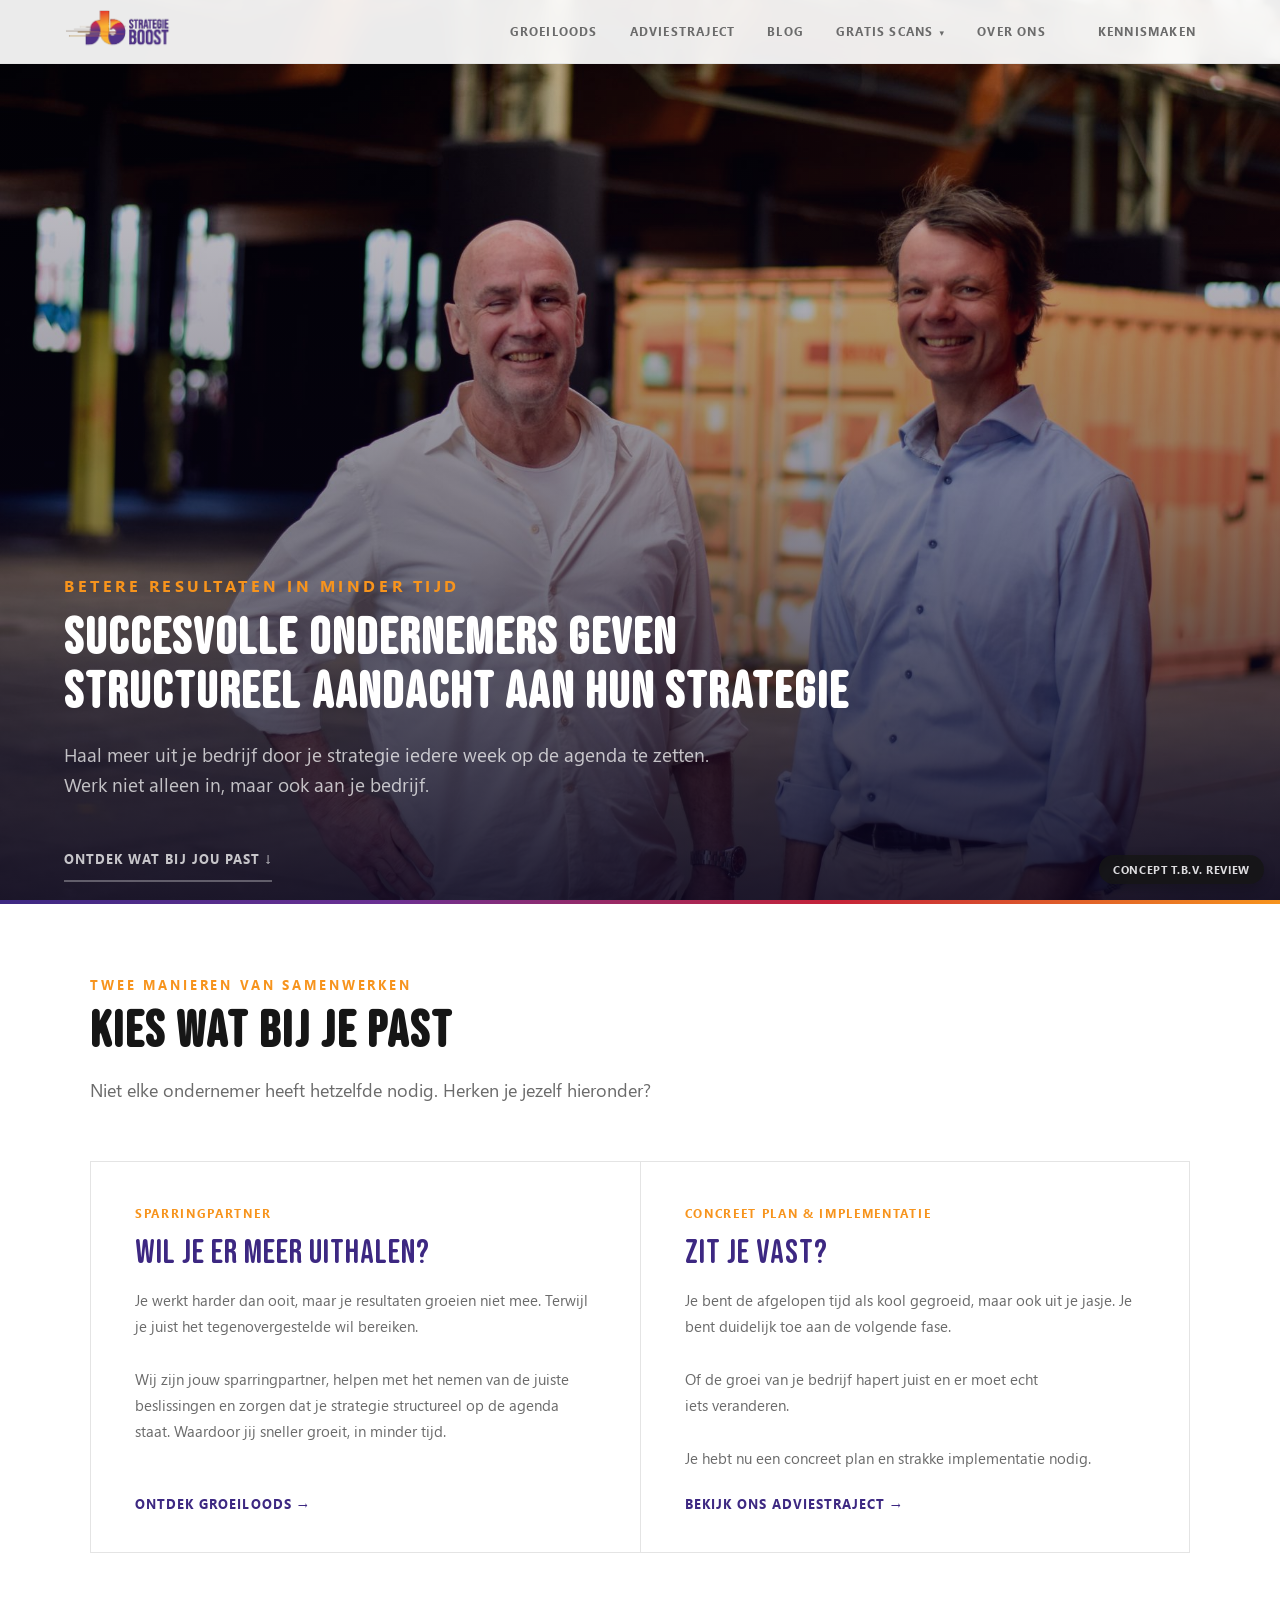
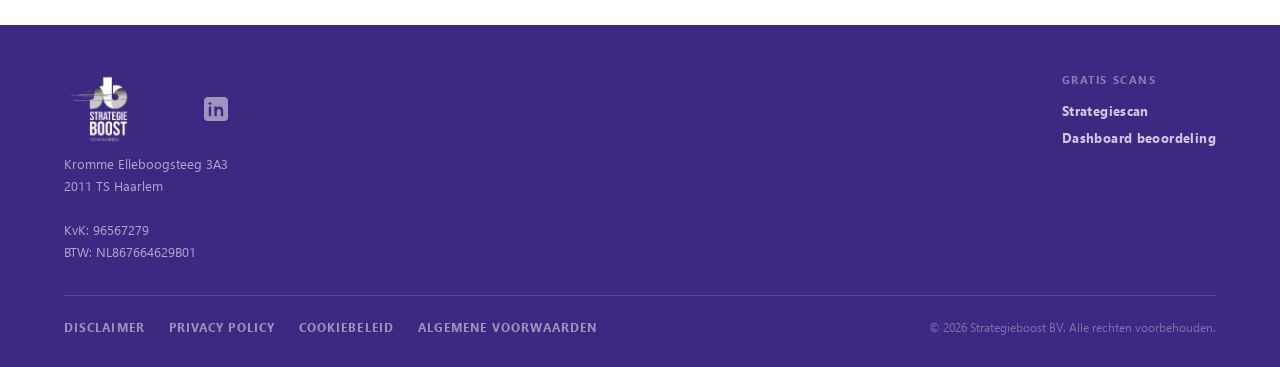
==== index.html @ 238750bb "Add files via upload" ====
<!DOCTYPE html>
<html lang="nl">
<head>
<!-- Google tag (gtag.js) -->
<script async src="https://www.googletagmanager.com/gtag/js?id=G-HZJHY38M1R"></script>
<script>
  window.dataLayer = window.dataLayer || [];
  function gtag(){dataLayer.push(arguments);}
  gtag('js', new Date());
  gtag('config', 'G-HZJHY38M1R');
</script>
<meta charset="utf-8">
<meta http-equiv="Content-Security-Policy" content="
    default-src 'self';
    script-src 'self' 'unsafe-inline' https://www.googletagmanager.com https://app.cal.eu https://cal.eu https://*.cal.eu https://app.cal.com https://*.cal.com;
    style-src 'self' 'unsafe-inline' https://fonts.googleapis.com https://app.cal.eu https://*.cal.eu;
    font-src 'self' data: https://fonts.gstatic.com https://app.cal.eu https://*.cal.eu;
    img-src 'self' data: https://*.cal.eu https://*.cal.com https://cal.eu https://cal.com https://www.googletagmanager.com;
    connect-src 'self' https://www.google-analytics.com https://analytics.google.com https://region1.google-analytics.com https://stats.g.doubleclick.net https://app.cal.eu https://cal.eu https://*.cal.eu https://app.cal.com https://*.cal.com;
    frame-src https://app.cal.eu https://cal.eu https://*.cal.eu https://app.cal.com https://*.cal.com;
    object-src 'none';
    base-uri 'self';
  ">
<meta name="referrer" content="strict-origin-when-cross-origin">
<meta http-equiv="X-Content-Type-Options" content="nosniff">
<meta name="viewport" content="width=device-width, initial-scale=1, viewport-fit=cover">
<meta name="description" content="Strategieboost helpt ondernemers structureel aan hun strategie werken: doorlopende sparring via GroeiLoods, of een concreet adviestraject van diagnose tot implementatie.">
<title>Strategieboost — Nuchter denken, doordacht doen</title>
<style>
@font-face {
  font-family: 'Bebas Neue Rounded';
  src: url('BebasNeueRounded-Regular.woff2') format('woff2'),
       url('BebasNeueRounded-Regular.woff') format('woff'),
       url('BebasNeueRounded-Regular.ttf') format('truetype');
  font-weight: 400;
  font-display: swap;
}
/* Segoe UI zelf ingesloten (echte merklettertype i.p.v. systeem-fallback,
   zodat het concept er ook op Mac/Linux exact zo uitziet als bedoeld). */
@font-face {
  font-family: 'Segoe UI';
  src: url('SegoeUI-Regular.ttf') format('truetype');
  font-weight: 400; font-style: normal; font-display: swap;
}
@font-face {
  font-family: 'Segoe UI';
  src: url('SegoeUI-Bold.ttf') format('truetype');
  font-weight: 700; font-style: normal; font-display: swap;
}
@font-face {
  font-family: 'Segoe UI';
  src: url('SegoeUI-Italic.ttf') format('truetype');
  font-weight: 400; font-style: italic; font-display: swap;
}
*, *::before, *::after { box-sizing: border-box; margin: 0; padding: 0; }
:root {
  --purple: #3D2882;
  --orange: #F7941D;
  --red: #C52339;
  --black: #161616;
  --dark: #2B2B2B;
  --mid: #6B6B6B;
  --rule: #E4E4E4;
  --bg: #fff;
  --bg-warm: #F5F4F1;
  --grad: linear-gradient(90deg, #3D2882 0%, #6B3194 30%, #C52339 65%, #F7941D 100%);
  --font-display: 'Bebas Neue Rounded', 'Bebas Neue', Impact, 'Arial Narrow', sans-serif;
  --font-body: -apple-system, 'Segoe UI', system-ui, BlinkMacSystemFont, 'Helvetica Neue', Arial, sans-serif;
  --max: 1100px;
  --pad: clamp(24px, 5vw, 80px);
}
html { scroll-behavior: smooth; }
body { font-family: var(--font-body); color: var(--black); background: var(--bg); -webkit-font-smoothing: antialiased; -webkit-text-size-adjust: 100%; text-size-adjust: 100%; }
a, button { -webkit-tap-highlight-color: transparent; }

/* ── CONCEPT-BADGE (alleen voor deze reviewversie, niet voor productie) ── */
.concept-badge {
  position: fixed; bottom: 16px; right: 16px; z-index: 200;
  background: var(--black); color: #fff; font-size: 11px; font-weight: 700;
  letter-spacing: 0.06em; text-transform: uppercase;
  padding: 8px 14px; border-radius: 999px; opacity: 0.85;
  font-family: var(--font-body); box-shadow: 0 4px 14px rgba(0,0,0,0.25);
  pointer-events: none;
}

/* ── NAV ── */
nav#nav {
  position: fixed; top: 0; left: 0; right: 0; z-index: 100;
  display: flex; align-items: center; justify-content: space-between;
  padding: 0 var(--pad); height: 64px;
  background: rgba(255,255,255,0.92); backdrop-filter: blur(12px);
  border-bottom: 1px solid var(--rule);
  transition: box-shadow 0.2s;
}
nav#nav.scrolled { box-shadow: 0 2px 16px rgba(0,0,0,0.06); }
.nav-logo { display: flex; align-items: center; gap: 10px; text-decoration: none; }
.nav-logo img { height: 48px; }
.nav-logo-fallback {
  font-family: var(--font-display); font-size: 20px; letter-spacing: 0.05em;
  color: var(--purple); text-transform: uppercase;
}
.nav-links { display: flex; align-items: center; gap: 32px; }
.nav-links a, .nav-links .nav-drop > button {
  font-size: 12px; font-weight: 700; letter-spacing: 0.1em; text-transform: uppercase;
  color: var(--mid); text-decoration: none; transition: color 0.15s;
  background: none; border: none; cursor: pointer; font-family: var(--font-body);
  display: flex; align-items: center; gap: 4px;
}
.nav-links a:hover, .nav-links .nav-drop > button:hover { color: var(--black); }
.nav-links a.active { color: var(--purple); }
.nav-cta {
  background: var(--orange); color: #fff;
  font-family: var(--font-body); font-weight: 700; font-size: 12px;
  letter-spacing: 0.1em; text-transform: uppercase;
  border: none; border-radius: 3px; padding: 9px 20px; cursor: pointer;
  text-decoration: none; transition: opacity 0.15s;
}
.nav-cta:hover { opacity: 0.88; }

/* Dropdown "Gratis scans" */
.nav-drop { position: relative; }
.nav-drop > button::after { content: '▾'; font-size: 9px; margin-left: 2px; }
.nav-drop-panel {
  position: absolute; top: 100%; left: 50%; transform: translateX(-50%);
  margin-top: 14px; background: #fff; border: 1px solid var(--rule); border-radius: 8px;
  box-shadow: 0 12px 32px rgba(0,0,0,0.12); min-width: 220px;
  padding: 8px; opacity: 0; visibility: hidden; transform: translateX(-50%) translateY(6px);
  transition: opacity 0.15s, transform 0.15s, visibility 0.15s;
}
.nav-drop:hover .nav-drop-panel, .nav-drop:focus-within .nav-drop-panel {
  opacity: 1; visibility: visible; transform: translateX(-50%) translateY(0);
}
.nav-drop-panel a {
  display: block; padding: 10px 12px; border-radius: 5px;
  font-size: 12px; font-weight: 700; letter-spacing: 0.06em; text-transform: uppercase;
  color: var(--black); text-decoration: none; white-space: nowrap;
}
.nav-drop-panel a:hover { background: #F4F3FC; color: var(--purple); }
.nav-drop-panel .drop-sub { display:block; font-size: 11px; font-weight: 400; letter-spacing: normal; text-transform: none; color: var(--mid); margin-top: 2px; }

/* ── Hamburgermenu ── */
.ham-btn {
  display: none;
  background: none; border: none; cursor: pointer;
  padding: 6px; border-radius: 6px;
  flex-direction: column; gap: 5px; align-items: center; justify-content: center;
  width: 36px; height: 36px;
}
.ham-btn span {
  display: block; width: 22px; height: 2px;
  background: var(--purple); border-radius: 2px;
  transition: all 0.25s ease;
}
.ham-btn.open span:nth-child(1) { transform: translateY(7px) rotate(45deg); }
.ham-btn.open span:nth-child(2) { opacity: 0; transform: scaleX(0); }
.ham-btn.open span:nth-child(3) { transform: translateY(-7px) rotate(-45deg); }

.mobile-menu {
  display: none;
  position: fixed; top: 64px; left: 0; right: 0; bottom: 0; overflow-y: auto;
  background: white;
  border-bottom: 2px solid var(--orange);
  box-shadow: 0 8px 32px rgba(0,0,0,0.12);
  z-index: 99;
  animation: slideDown 0.2s ease;
}
.mobile-menu.open { display: block; }
@keyframes slideDown {
  from { opacity: 0; transform: translateY(-8px); }
  to   { opacity: 1; transform: none; }
}
.mobile-menu a, .mobile-menu .mob-subhead {
  display: block; padding: 16px 24px;
  font-size: 13px; font-weight: 700;
  letter-spacing: 0.08em; text-transform: uppercase;
  color: var(--black); text-decoration: none;
  border-bottom: 1px solid var(--rule);
  transition: background 0.1s, color 0.1s;
}
.mobile-menu .mob-subhead { color: var(--mid); font-size: 11px; background: var(--bg-warm); }
.mobile-menu a.mob-sub { padding-left: 40px; font-size: 12px; color: var(--mid); }
.mobile-menu a:last-child { border-bottom: none; }
.mobile-menu a:hover { background: #F4F3FC; color: var(--purple); }
.mobile-menu a.mob-cta {
  background: var(--orange); color: white;
  text-align: center; letter-spacing: 0.12em;
}
.mobile-menu a.mob-cta:hover { opacity: 0.9; background: var(--orange); }

@media (max-width: 860px) {
  .ham-btn { display: flex; }
  .nav-links { display: none; }
}

/* ── HERO (homepage, met foto) ── */
.hero {
  position: relative; height: 100svh; min-height: 560px;
  display: flex; align-items: flex-end;
  overflow: hidden;
}
.hero-photo { position: absolute; inset: 0; overflow: hidden; background: var(--grad); }
.hero-photo img { width: 100%; height: 100%; object-fit: cover; object-position: center 30%; display: block; }
.hero-overlay {
  position: absolute; inset: 0;
  background: linear-gradient(to top, rgba(10,6,30,0.88) 0%, rgba(10,6,30,0.45) 45%, rgba(10,6,30,0.15) 100%);
}
.hero-content {
  position: relative; z-index: 2;
  padding: 0 var(--pad) clamp(12px, 2vh, 28px);
  max-width: calc(var(--max) + var(--pad) * 2);
  width: 100%;
}
.hero-eyebrow { font-size: 16px; font-weight: 900; letter-spacing: 0.22em; text-transform: uppercase; color: var(--orange); margin-bottom: 16px; }
.hero-line { display: block; }
.hero-title { font-family: var(--font-display); font-size: clamp(36px, 4vw, 58px); letter-spacing: 0.04em; text-transform: uppercase; line-height: 1.05; color: #fff; margin-bottom: 20px; }
.hero-sub { font-size: clamp(16px, 1.5vw, 20px); line-height: 1.6; color: rgba(255,255,255,0.72); max-width: 560px; margin-bottom: 36px; text-wrap: pretty; }
.hero-actions { display: flex; gap: 12px; flex-wrap: wrap; }

/* ── PAGE-HERO (subpagina's, zonder foto, merkgradient) ── */
.page-hero {
  position: relative; padding: calc(64px + clamp(56px, 9vh, 108px)) var(--pad) clamp(56px, 9vh, 96px);
  background: var(--purple); background: radial-gradient(120% 140% at 15% 0%, #55349e 0%, #3D2882 45%, #2a1c5c 100%);
  overflow: hidden;
}
.page-hero::after {
  content: ''; position: absolute; left: 0; right: 0; bottom: 0; height: 4px; background: var(--grad);
}
.page-hero-inner { position: relative; z-index: 2; max-width: var(--max); margin: 0 auto; }
.page-hero .hero-eyebrow { color: var(--orange); }
.page-hero .hero-title { color: #fff; font-size: clamp(40px, 5.5vw, 68px); margin-bottom: 18px; }
.page-hero .hero-sub { color: rgba(255,255,255,0.78); }

.btn-primary {
  display: inline-block; background: var(--orange); color: #fff;
  font-family: var(--font-body); font-weight: 700; font-size: 13px;
  letter-spacing: 0.08em; text-transform: uppercase;
  padding: 13px 28px; border-radius: 3px; text-decoration: none;
  transition: opacity 0.15s; border: none; cursor: pointer;
}
.btn-primary:hover { opacity: 0.88; }
.btn-ghost {
  display: inline-block; color: rgba(255,255,255,0.75);
  font-family: var(--font-body); font-weight: 700; font-size: 13px;
  letter-spacing: 0.08em; text-transform: uppercase;
  padding: 13px 0; text-decoration: none; border-bottom: 2px solid rgba(255,255,255,0.3);
  transition: color 0.15s, border-color 0.15s; background: none; cursor: pointer;
}
.btn-ghost:hover { color: #fff; border-color: #fff; }

/* ── GRAD LINE ── */
.grad-line { height: 4px; background: var(--grad); }

/* ── SECTIONS ── */
section { padding: clamp(64px, 8vh, 112px) var(--pad); }
.container { max-width: var(--max); margin: 0 auto; }
.section-label { font-size: 13px; font-weight: 700; letter-spacing: 0.22em; text-transform: uppercase; color: var(--orange); margin-bottom: 12px; }
.section-title { font-family: var(--font-display); font-size: clamp(36px, 4vw, 58px); letter-spacing: 0.04em; text-transform: uppercase; line-height: 1.05; color: var(--black); margin-bottom: 0; }
.section-title.purple { color: var(--purple); }
.section-title.white { color: #fff; }
.section-intro { font-size: 18px; line-height: 1.7; color: var(--mid); max-width: 620px; margin-top: 16px; text-wrap: pretty; }

/* ── KEUZEMOMENT (homepage) ── */
#keuze { background: var(--bg); }
.keuze-grid { display: grid; grid-template-columns: 1fr 1fr; gap: 1px; border: 1px solid var(--rule); margin-top: 56px; background: var(--rule); }
.keuze-card { padding: 44px 44px 40px; background: var(--bg); display: flex; flex-direction: column; transition: background 0.2s; }
.keuze-card:hover { background: #FAFAFC; }
.keuze-tag { font-size: 12px; font-weight: 700; letter-spacing: 0.14em; text-transform: uppercase; color: var(--orange); margin-bottom: 14px; }
.keuze-title { font-family: var(--font-display); font-size: 34px; letter-spacing: 0.03em; text-transform: uppercase; color: var(--purple); margin-bottom: 16px; line-height: 1.05; }
.keuze-body { font-size: 15px; line-height: 1.75; color: var(--mid); text-wrap: pretty; flex: 1; }
.keuze-link { display: inline-flex; align-items: center; gap: 6px; margin-top: 24px; font-weight: 700; font-size: 13px; letter-spacing: 0.08em; text-transform: uppercase; color: var(--purple); text-decoration: none; transition: gap 0.15s, color 0.15s; }
.keuze-link:hover { gap: 10px; color: var(--orange); }
@media (max-width: 720px) {
  .keuze-grid { grid-template-columns: 1fr; }
}

/* ── VOOR WIE ── */
#voor-wie { background: var(--bg); }
.voor-wie-grid { display: grid; grid-template-columns: 1fr 1fr; gap: 1px; border: 1px solid var(--rule); margin-top: 56px; }
.voor-wie-item { padding: 40px 44px 44px; background: var(--bg); }
.voor-wie-item:first-child { border-right: 1px solid var(--rule); }
.voor-wie-nr { font-family: var(--font-display); font-size: 56px; color: var(--rule); line-height: 1; margin-bottom: 8px; }
.voor-wie-title { font-family: var(--font-display); font-size: 30px; letter-spacing: 0.04em; text-transform: uppercase; color: var(--purple); margin-bottom: 16px; }
.voor-wie-body { font-size: 15px; line-height: 1.75; color: var(--mid); text-wrap: pretty; }
.voor-wie-body p + p { margin-top: 12px; }
.voor-wie-body strong { color: var(--black); font-weight: 700; }

/* ── WAT WE DOEN / DIENSTEN ── */
.sect-warm { background: var(--bg-warm); }
.diensten { margin-top: 56px; display: flex; flex-direction: column; }
.dienst { display: grid; grid-template-columns: 72px 1fr; gap: 0 32px; padding: 32px 0; border-bottom: 1px solid var(--rule); align-items: start; }
.dienst:first-child { border-top: 1px solid var(--rule); }
.dienst-nr { font-family: var(--font-display); font-size: 38px; color: var(--orange); line-height: 1; padding-top: 4px; }
.dienst-title { font-family: var(--font-display); font-size: 26px; letter-spacing: 0.04em; text-transform: uppercase; color: var(--black); margin-bottom: 8px; }
.dienst-body { font-size: 15px; line-height: 1.75; color: var(--mid); text-wrap: pretty; }

/* ── BATEN (lijst met puntjes, gekleurde achtergrond) ── */
.sect-purple { background: var(--purple); }
.sect-purple .section-label { color: rgba(255,255,255,0.45); }
.sect-purple .section-title { color: #fff; }
.baten-list { margin-top: 48px; display: flex; flex-direction: column; gap: 0; border-top: 1px solid rgba(255,255,255,0.12); }
.baat { display: flex; gap: 20px; align-items: flex-start; padding: 24px 0; border-bottom: 1px solid rgba(255,255,255,0.12); }
.baat-dot { width: 8px; height: 8px; border-radius: 50%; background: var(--orange); flex-shrink: 0; margin-top: 7px; }
.baat-text { font-size: 17px; line-height: 1.65; color: rgba(255,255,255,0.82); text-wrap: pretty; }

/* ── TEAM ── */
#wie-we-zijn, .sect-team { background: var(--bg); }
.team-grid { display: grid; grid-template-columns: 1fr 1fr; gap: 48px; margin-top: 56px; }
.team-photo { width: 220px; height: 220px; object-fit: cover; object-position: top; border-radius: 50%; display: block; margin-bottom: 24px; background: var(--grad); }
.team-name { font-family: var(--font-display); font-size: 28px; letter-spacing: 0.04em; text-transform: uppercase; color: var(--black); margin-bottom: 4px; }
.team-role { font-size: 11px; font-weight: 700; letter-spacing: 0.15em; text-transform: uppercase; color: var(--orange); margin-bottom: 14px; }
.team-bio { font-size: 15px; line-height: 1.75; color: var(--mid); text-wrap: pretty; }

/* ── WAAROM (dark grid) ── */
.sect-dark { background: var(--black); }
.sect-dark .section-title { color: #fff; }
.waarom-list { margin-top: 48px; display: grid; grid-template-columns: 1fr 1fr; gap: 0; border-top: 1px solid rgba(255,255,255,0.12); border-left: 1px solid rgba(255,255,255,0.12); }
.waarom-item { padding: 28px 32px; border-right: 1px solid rgba(255,255,255,0.12); border-bottom: 1px solid rgba(255,255,255,0.12); }
.waarom-text { font-size: 15px; line-height: 1.75; color: rgba(255,255,255,0.65); text-wrap: pretty; }
.waarom-text strong { color: #fff; }
@media (max-width: 720px) { .waarom-list { grid-template-columns: 1fr; } }

/* ── PRIJSBADGE ── */
.price-badge {
  margin-top: 40px; display: inline-flex; align-items: baseline; gap: 10px;
  background: rgba(255,255,255,0.06); border: 1px solid rgba(255,255,255,0.18);
  border-radius: 8px; padding: 16px 22px;
}
.price-badge .price-label { font-size: 12px; font-weight: 700; letter-spacing: 0.1em; text-transform: uppercase; color: rgba(255,255,255,0.55); }
.price-badge .price-amount { font-family: var(--font-display); font-size: 24px; letter-spacing: 0.02em; color: var(--orange); }

/* ── TESTIMONIALS ── */
.sect-testi { background: var(--bg-warm); }
.testi-grid { margin-top: 48px; display: grid; grid-template-columns: 1fr; gap: 24px; }
.testi-grid.cols-2 { grid-template-columns: 1fr 1fr; }
.testi-card { background: #fff; border: 1px solid var(--rule); border-radius: 10px; padding: 36px 40px; position: relative; }
.testi-mark { font-family: var(--font-display); font-size: 64px; color: var(--rule); line-height: 1; margin-bottom: 4px; }
.testi-quote { font-size: 18px; line-height: 1.65; color: var(--black); text-wrap: pretty; font-style: italic; }
.testi-attr { margin-top: 20px; font-size: 13px; font-weight: 700; letter-spacing: 0.03em; color: var(--purple); text-transform: none; }
.testi-attr span { display: block; font-weight: 400; color: var(--mid); font-size: 12px; margin-top: 2px; letter-spacing: 0.02em; }
@media (max-width: 720px) { .testi-grid.cols-2 { grid-template-columns: 1fr; } }

/* ── KRUISLINK-BAND ── */
.crosslink { background: var(--bg-warm); border-top: 1px solid var(--rule); padding: 28px var(--pad); text-align: center; }
.crosslink p { font-size: 14px; color: var(--mid); }
.crosslink a { color: var(--purple); font-weight: 700; text-decoration: none; border-bottom: 2px solid var(--orange); }
.crosslink a:hover { color: var(--orange); }

/* ── CONTACT / CTA ── */
.sect-contact { background: var(--bg); }
.contact-sub { font-size: 18px; line-height: 1.65; color: var(--mid); max-width: 520px; margin-top: 14px; text-wrap: pretty; }
.contact-actions { display: flex; gap: 16px; flex-wrap: wrap; margin-top: 40px; }
.btn-contact {
  display: inline-block; background: var(--orange); color: #fff;
  font-family: var(--font-body); font-weight: 700; font-size: 13px;
  letter-spacing: 0.08em; text-transform: uppercase;
  padding: 14px 32px; border-radius: 3px; text-decoration: none;
  transition: opacity 0.15s; border: none; cursor: pointer;
}
.btn-contact:hover { opacity: 0.88; }
.btn-contact-outline {
  display: inline-block; color: var(--purple);
  font-family: var(--font-body); font-weight: 700; font-size: 13px;
  letter-spacing: 0.08em; text-transform: uppercase;
  padding: 14px 0; text-decoration: none; border-bottom: 2px solid var(--purple);
  transition: color 0.15s, border-color 0.15s; background: none; cursor: pointer;
}
.btn-contact-outline:hover { color: var(--orange); border-color: var(--orange); }
.contact-inner { display: flex; justify-content: space-between; align-items: flex-start; gap: 32px; }
.footer-logo-img { height: 120px; width: auto; max-width: 320px; opacity: 1; flex-shrink: 0; margin-top: 8px; }

/* ── FOTO-PLACEHOLDER FALLBACK ──
   Als de echte bestandsnaam (identiek aan de huidige site) niet gevonden wordt,
   toont het element een label i.p.v. een kapot beeld-icoon. Zet echte foto's met
   dezelfde bestandsnaam in deze map en de placeholder verdwijnt vanzelf. */
.photo-frame { position: relative; background: var(--grad); overflow: hidden; }
.photo-frame.img-missing::after {
  content: attr(data-caption);
  position: absolute; inset: 0; display: flex; align-items: center; justify-content: center;
  text-align: center; padding: 16px; font-size: 12px; font-weight: 700; letter-spacing: 0.05em;
  text-transform: uppercase; color: rgba(255,255,255,0.92); line-height: 1.5;
  background: linear-gradient(135deg, rgba(61,40,130,0.55), rgba(197,35,57,0.45));
}
.hero-photo.img-missing::after { font-size: 14px; }

/* ── FOOTER ── */
footer { background: var(--purple); padding: 48px var(--pad) 32px; }
.footer-top { display: flex; justify-content: space-between; align-items: flex-start; flex-wrap: wrap; gap: 32px 48px; padding-bottom: 32px; border-bottom: 1px solid rgba(255,255,255,0.15); }
.footer-info-name { font-family: var(--font-display); font-size: 20px; letter-spacing: 0.06em; color: #fff; margin-bottom: 10px; }
.footer-logo-mark { height: 72px; width: auto; display: block; }
.footer-info p { font-size: 13px; line-height: 1.7; color: rgba(255,255,255,0.6); }
.footer-info a { color: rgba(255,255,255,0.6); text-decoration: none; }
.footer-info a:hover { color: #fff; }
.footer-tools { display: flex; flex-direction: column; gap: 10px; }
.footer-col-title { font-size: 11px; font-weight: 700; letter-spacing: 0.14em; text-transform: uppercase; color: rgba(255,255,255,0.4); margin-bottom: 6px; }
.footer-tools a { font-size: 13px; font-weight: 700; letter-spacing: 0.03em; color: rgba(255,255,255,0.75); text-decoration: none; }
.footer-tools a:hover { color: #fff; }
.footer-bottom { display: flex; justify-content: space-between; align-items: center; flex-wrap: wrap; gap: 12px; padding-top: 24px; }
.footer-bottom-left { display: flex; align-items: center; gap: 16px; }
.footer-legal { display: flex; gap: 24px; flex-wrap: wrap; align-items: center; }
.footer-legal a { font-size: 12px; font-weight: 700; letter-spacing: 0.09em; text-transform: uppercase; color: rgba(255,255,255,0.5); text-decoration: none; transition: color 0.15s; }
.footer-legal a:hover { color: #fff; }
.footer-copy { font-size: 12px; color: rgba(255,255,255,0.35); }
.footer-linkedin svg { display: block; }
.footer-linkedin { opacity: 0.5; transition: opacity 0.15s; }
.footer-linkedin:hover { opacity: 1; }

@media (max-width: 720px) {
  .team-grid { grid-template-columns: 1fr; gap: 40px; }
  .voor-wie-grid { grid-template-columns: 1fr; }
  .voor-wie-item:first-child { border-right: none; border-bottom: 1px solid var(--rule); }
  .dienst { grid-template-columns: 48px 1fr; }
  .hero-photo img { object-position: center 20%; }
  .footer-logo-img { width: 100%; max-width: 240px; height: auto; margin-top: 0; }
  .footer-bottom { flex-direction: column; align-items: flex-start; gap: 16px; }
  .footer-legal { flex-direction: column; gap: 10px; align-items: flex-start; }
  .footer-bottom-left { flex-wrap: wrap; }
  .contact-inner { flex-direction: column; align-items: center; text-align: center; }
  .contact-inner .footer-logo-img { order: 10; margin-top: 32px; max-width: 220px; }
  .contact-content { max-width: 100%; }
  .contact-sub { max-width: 100%; }
  .contact-actions { flex-wrap: nowrap; justify-content: center; gap: 20px; }
  .btn-contact { padding: 12px 20px; font-size: 12px; white-space: nowrap; }
  .btn-contact-outline { font-size: 12px; white-space: nowrap; }
}
</style>
<script type="text/javascript">
(function (C, A, L) {
  let p = function (a, ar) { a.q.push(ar); };
  let d = C.document;
  C.Cal = C.Cal || function () {
    let cal = C.Cal; let ar = arguments;
    if (!cal.loaded) { cal.ns = {}; cal.q = cal.q || []; d.head.appendChild(d.createElement("script")).src = A; cal.loaded = true; }
    if (ar[0] === L) { const api = function () { p(api, arguments); }; const namespace = ar[1]; api.q = api.q || []; typeof namespace === "string" ? (cal.ns[namespace] = api) && p(api, ar) : p(cal, ar); return; }
    p(cal, ar);
  };
})(window, "https://app.cal.eu/embed/embed.js", "init");
Cal("init", "kennismakingsgesprek", { origin: "https://cal.eu" });
Cal.ns["kennismakingsgesprek"]("ui", {
  styles: { branding: { brandColor: "#F7941D" } },
  hideEventTypeDetails: false,
  layout: "month_view"
});
</script>
</head>
<body>
<nav id="nav">
  <a href="index.html" class="nav-logo">
    <img src="logo-horizontal.png" alt="Strategieboost" style="height:48px;width:auto;display:block;"
         onerror="this.replaceWith(Object.assign(document.createElement('span'),{className:'nav-logo-fallback',textContent:'Strategieboost'}))">
  </a>
  <div class="nav-links">
    <a href="groeiloods.html">GroeiLoods</a>
    <a href="adviestraject.html">Adviestraject</a>
    <a href="blog.html">Blog</a>
    <div class="nav-drop">
      <button type="button">Gratis scans</button>
      <div class="nav-drop-panel">
        <a href="strategiescan.html">Strategiescan<span class="drop-sub">Gratis analyse van je strategie</span></a>
        <a href="dashboardscan.html">Dashboard beoordeling<span class="drop-sub">Beoordeel je stuurinformatie</span></a>
      </div>
    </div>
    <a href="over-ons.html">Over ons</a>
    <a class="nav-cta" data-cal-link="ian-meinoud/kennismakingsgesprek" data-cal-namespace="kennismakingsgesprek" data-cal-config='{"layout":"month_view"}' href="#">Kennismaken</a>
  </div>
  <button class="ham-btn" id="hamBtn" aria-label="Menu openen" onclick="toggleHamMenu()">
    <span></span><span></span><span></span>
  </button>
</nav>

<div class="mobile-menu" id="mobileMenu">
  <a href="groeiloods.html">GroeiLoods</a>
  <a href="adviestraject.html">Adviestraject</a>
  <a href="blog.html">Blog</a>
  <div class="mob-subhead">Gratis scans</div>
  <a class="mob-sub" href="strategiescan.html">Strategiescan</a>
  <a class="mob-sub" href="dashboardscan.html">Dashboard beoordeling</a>
  <a href="over-ons.html">Over ons</a>
  <a class="mob-cta" data-cal-link="ian-meinoud/kennismakingsgesprek" data-cal-namespace="kennismakingsgesprek" data-cal-config='{"layout":"month_view"}' href="#" onclick="closeHamMenu()">Kennismaken</a>
</div>
<div class="hero">
  <div class="hero-photo">
    <picture>
      <source media="(max-width: 720px)" srcset="Strategie Boost -21.jpg">
      <img src="Strategie Boost -31.jpg" alt="Ian van Veen en Meinoud Rost van Tonningen"
           onerror="this.style.display='none'; this.closest('.hero-photo').classList.add('img-missing'); this.closest('.hero-photo').setAttribute('data-caption','Foto Ian van Veen en Meinoud Rost van Tonningen (Strategie Boost -31.jpg)')">
    </picture>
  </div>
  <div class="hero-overlay"></div>
  <div class="hero-content">
    <div class="hero-eyebrow">Betere resultaten in minder tijd</div>
    <h1 class="hero-title"><span class="hero-line">Succesvolle ondernemers geven</span><span class="hero-line">structureel aandacht aan hun strategie</span></h1>
    <p class="hero-sub" style="max-width:820px;">Haal meer uit je bedrijf door je strategie iedere week op de agenda te zetten.<br>Werk niet alleen in, maar ook aan je bedrijf.</p>
    <div class="hero-actions">
      <a class="btn-ghost" href="#keuze">Ontdek wat bij jou past ↓</a>
    </div>
  </div>
</div>
<div class="grad-line"></div>

<section id="keuze">
  <div class="container">
    <div class="section-label">Twee manieren van samenwerken</div>
    <h2 class="section-title">Kies wat bij je past</h2>
    <p class="section-intro">Niet elke ondernemer heeft hetzelfde nodig. Herken je jezelf hieronder?</p>
    <div class="keuze-grid">
      <div class="keuze-card">
        <div class="keuze-tag">Sparringpartner</div>
        <div class="keuze-title">Wil je er meer uithalen?</div>
        <div class="keuze-body">Je werkt harder dan ooit, maar je resultaten groeien niet mee. Terwijl je juist het tegenovergestelde wil bereiken.<br><br>Wij zijn jouw sparringpartner, helpen met het nemen van de juiste beslissingen en zorgen dat je strategie structureel op de agenda staat. Waardoor jij sneller groeit, in minder tijd.</div>
        <a class="keuze-link" href="groeiloods.html">Ontdek GroeiLoods →</a>
      </div>
      <div class="keuze-card">
        <div class="keuze-tag">Concreet plan &amp; implementatie</div>
        <div class="keuze-title">Zit je vast?</div>
        <div class="keuze-body">Je bent de afgelopen tijd als kool gegroeid, maar ook uit je jasje. Je bent duidelijk toe aan de volgende fase.<br><br>Of de groei van je bedrijf hapert juist en er moet echt iets veranderen.<br><br>Je hebt nu een concreet plan en strakke implementatie nodig.</div>
        <a class="keuze-link" href="adviestraject.html">Bekijk ons adviestraject →</a>
      </div>
    </div>
  </div>
</section>

<footer>
  <div class="footer-top">
    <div class="footer-info">
      <div style="display:flex; align-items:center; justify-content:space-between; gap:16px;">
        <img src="logo-stacked-white.png" alt="Strategieboost" class="footer-logo-mark"
             onerror="this.replaceWith(Object.assign(document.createElement('div'),{className:'footer-info-name',textContent:'Strategieboost'}))">
        <a class="footer-linkedin" href="https://www.linkedin.com/company/strategieboost" rel="noopener noreferrer" target="_blank" aria-label="Strategieboost op LinkedIn" style="flex-shrink:0;">
          <svg width="24" height="24" viewBox="0 0 24 24" fill="none" xmlns="http://www.w3.org/2000/svg">
            <rect width="24" height="24" rx="4" fill="white"/>
            <path d="M7.2 9.6H4.8V19.2H7.2V9.6Z" fill="#3D2882"/>
            <circle cx="6" cy="6.6" r="1.4" fill="#3D2882"/>
            <path d="M19.2 13.6C19.2 11.4 17.8 9.4 15.6 9.4C14.4 9.4 13.4 10 12.8 10.8V9.6H10.4V19.2H12.8V14.4C12.8 13.2 13.6 12 14.8 12C16 12 16.8 13 16.8 14.4V19.2H19.2V13.6Z" fill="#3D2882"/>
          </svg>
        </a>
      </div>
      <p style="margin-top:8px;">
        Kromme Elleboogsteeg 3A3<br>
        2011 TS Haarlem<br><br>
        KvK: 96567279<br>
        BTW: NL867664629B01
      </p>
    </div>
    <div class="footer-tools">
      <div class="footer-col-title">Gratis scans</div>
      <a href="strategiescan.html">Strategiescan</a>
      <a href="dashboardscan.html">Dashboard beoordeling</a>
    </div>
  </div>
  <div class="footer-bottom">
    <nav class="footer-legal">
      <a href="legal/disclaimer.html">Disclaimer</a>
      <a href="legal/privacypolicy.html">Privacy Policy</a>
      <a href="legal/cookiebeleid.html">Cookiebeleid</a>
      <a href="legal/algemenevoorwaarden.html">Algemene Voorwaarden</a>
    </nav>
    <span class="footer-copy">© 2026 Strategieboost BV. Alle rechten voorbehouden.</span>
  </div>
</footer>
<script>
function toggleHamMenu() {
  document.getElementById('hamBtn').classList.toggle('open');
  document.getElementById('mobileMenu').classList.toggle('open');
}
function closeHamMenu() {
  document.getElementById('hamBtn').classList.remove('open');
  document.getElementById('mobileMenu').classList.remove('open');
}
document.addEventListener('click', function(e) {
  if (!e.target.closest('#nav') && !e.target.closest('.mobile-menu')) { closeHamMenu(); }
});
const nav = document.getElementById('nav');
window.addEventListener('scroll', () => { nav.classList.toggle('scrolled', window.scrollY > 20); }, { passive: true });
const observer = new IntersectionObserver((entries) => {
  entries.forEach(e => { if (e.isIntersecting) { e.target.style.opacity = 1; e.target.style.transform = 'none'; } });
}, { threshold: 0.1 });
document.querySelectorAll('section, .voor-wie-item, .dienst, .baat, .team-member, .waarom-item, .keuze-card, .testi-card').forEach(el => {
  el.style.opacity = 0; el.style.transform = 'translateY(16px)';
  el.style.transition = 'opacity 0.5s ease, transform 0.5s ease';
  observer.observe(el);
});
</script>
<div class="concept-badge">Concept t.b.v. review</div>
</body>
</html>
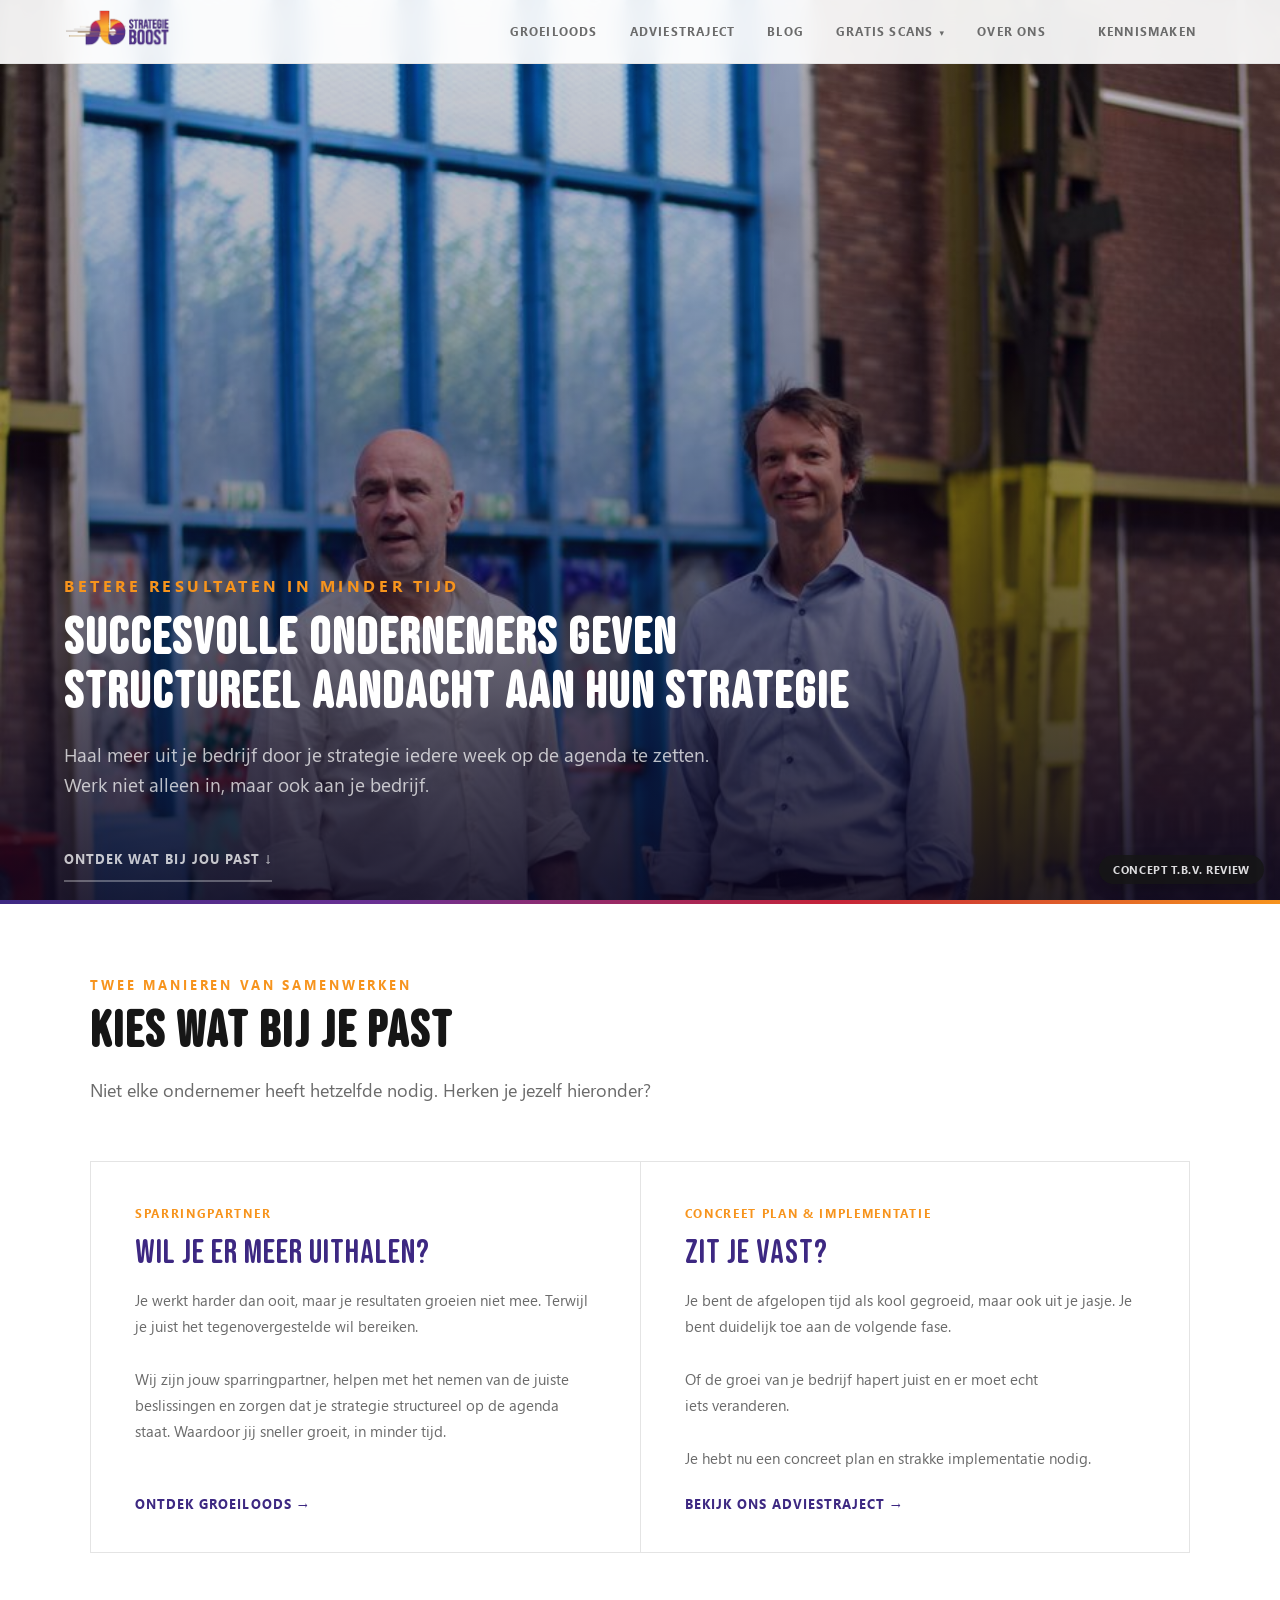
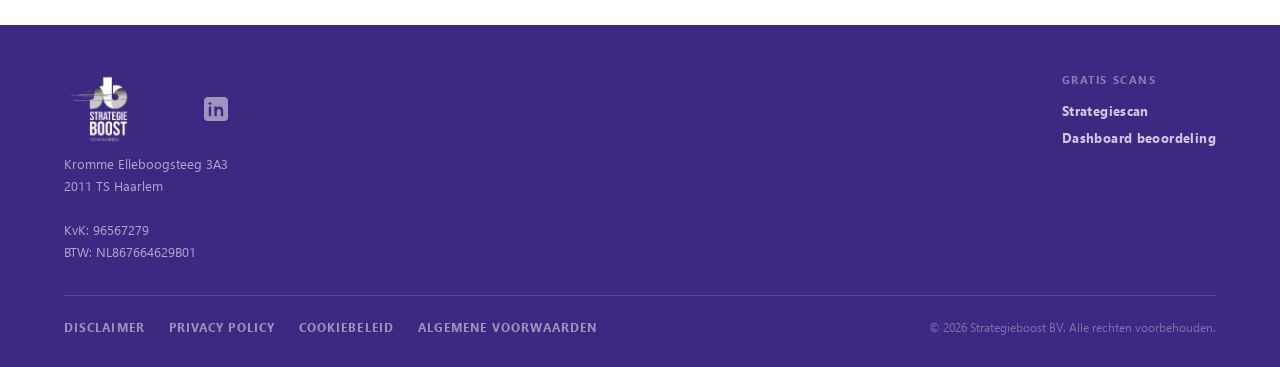
==== commit 6418728d: "Add files via upload" ====
--- a/index.html
+++ b/index.html
@@ -480,8 +480,8 @@
 <div class="hero">
   <div class="hero-photo">
     <picture>
-      <source media="(max-width: 720px)" srcset="Strategie Boost -21.jpg">
-      <img src="Strategie Boost -31.jpg" alt="Ian van Veen en Meinoud Rost van Tonningen"
+      <source media="(max-width: 720px)" srcset="Strategie%20Boost%20-21.jpg">
+      <img src="Strategie%20Boost%20-31.jpg" alt="Ian van Veen en Meinoud Rost van Tonningen"
            onerror="this.style.display='none'; this.closest('.hero-photo').classList.add('img-missing'); this.closest('.hero-photo').setAttribute('data-caption','Foto Ian van Veen en Meinoud Rost van Tonningen (Strategie Boost -31.jpg)')">
     </picture>
   </div>
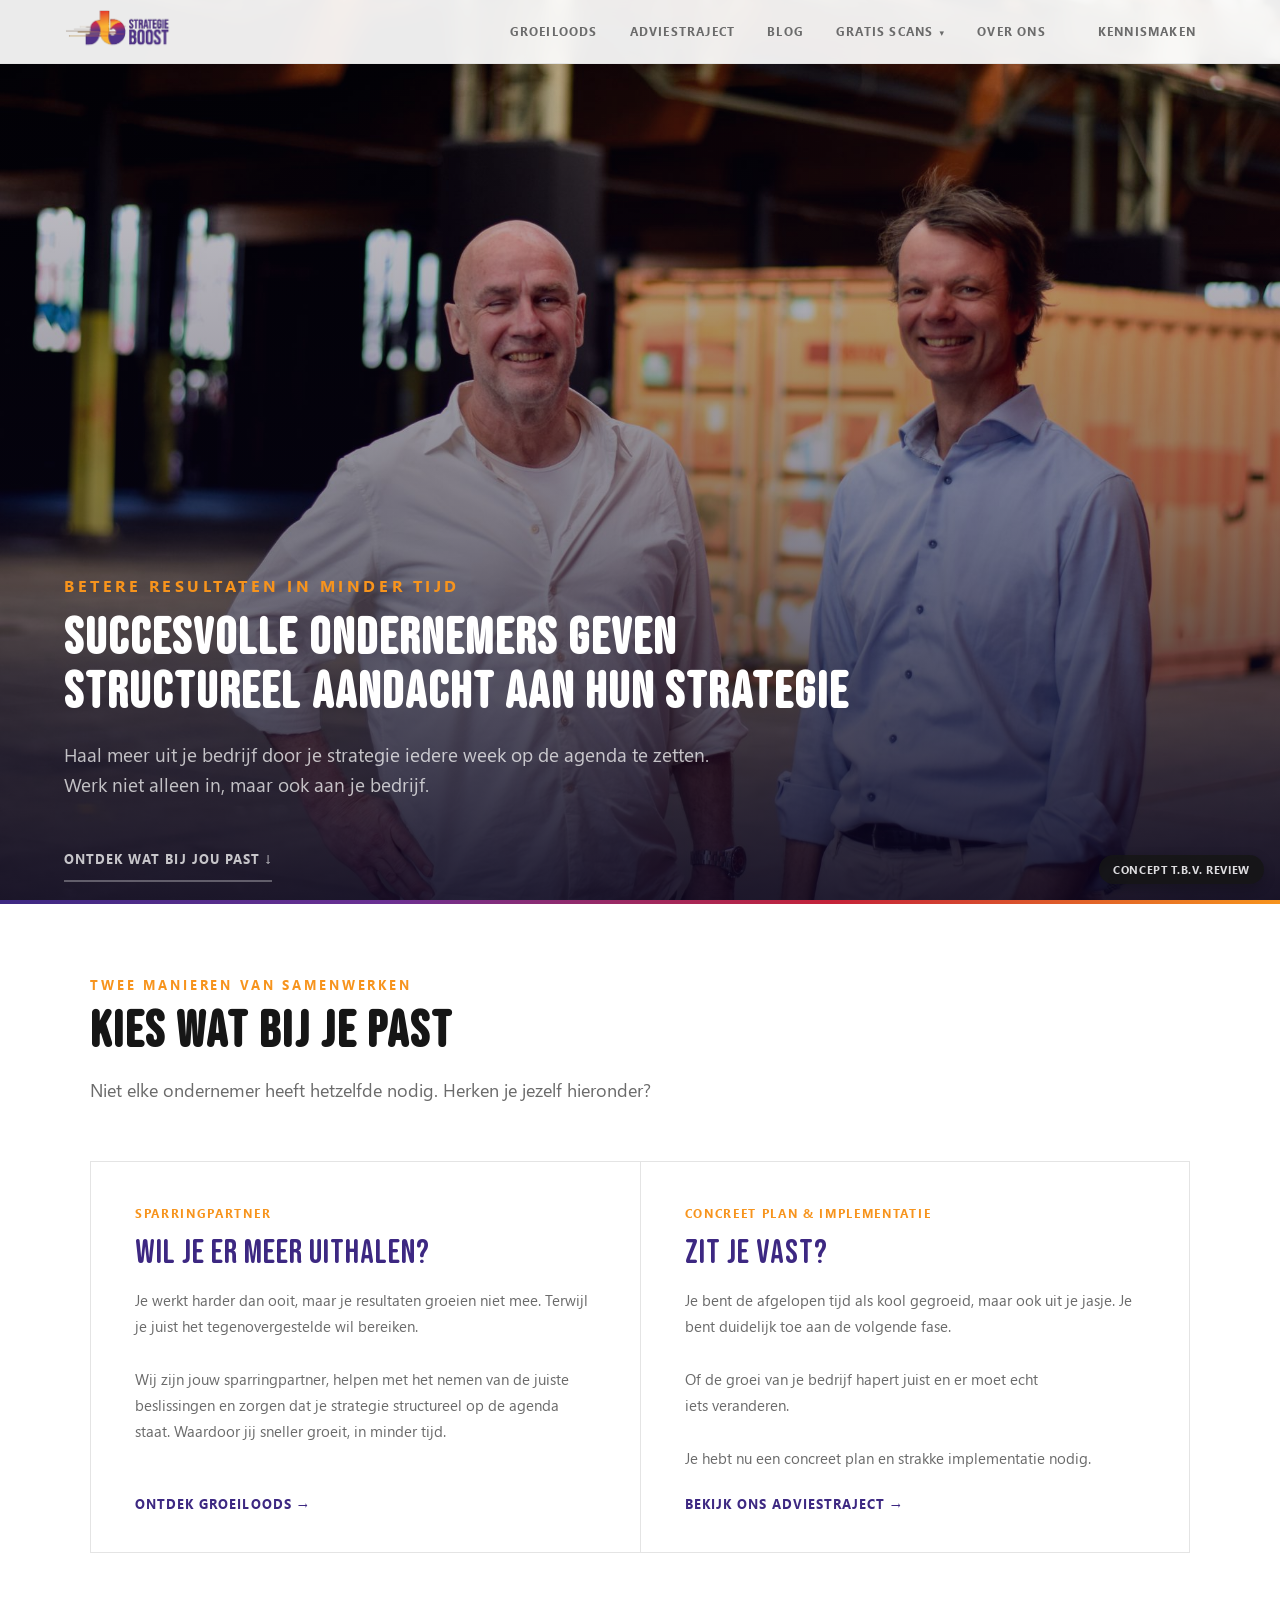
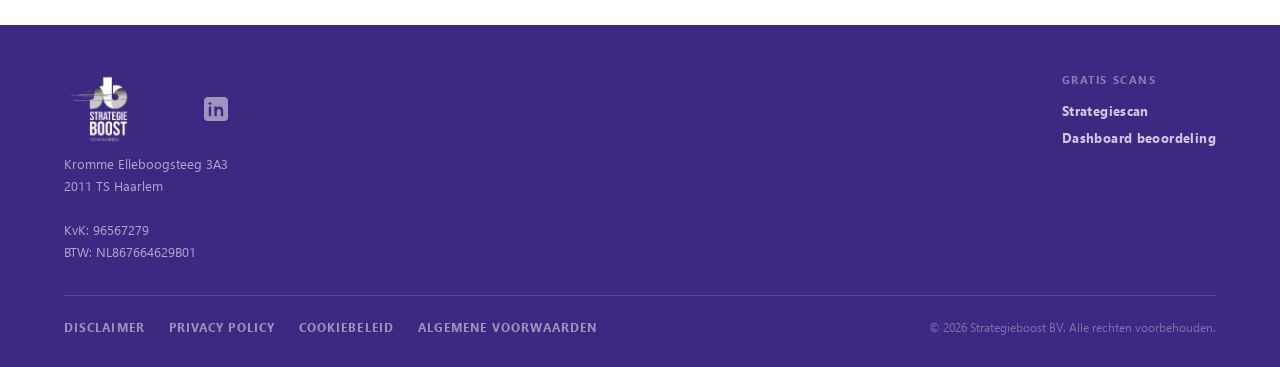
==== commit d2877807: "Add files via upload" ====
--- a/index.html
+++ b/index.html
@@ -410,6 +410,8 @@
   .voor-wie-item:first-child { border-right: none; border-bottom: 1px solid var(--rule); }
   .dienst { grid-template-columns: 48px 1fr; }
   .hero-photo img { object-position: center 20%; }
+  .hero-title { font-size: clamp(28px, 8vw, 38px); letter-spacing: 0.02em; }
+  .hero-line { display: inline; }
   .footer-logo-img { width: 100%; max-width: 240px; height: auto; margin-top: 0; }
   .footer-bottom { flex-direction: column; align-items: flex-start; gap: 16px; }
   .footer-legal { flex-direction: column; gap: 10px; align-items: flex-start; }
@@ -488,7 +490,7 @@
   <div class="hero-overlay"></div>
   <div class="hero-content">
     <div class="hero-eyebrow">Betere resultaten in minder tijd</div>
-    <h1 class="hero-title"><span class="hero-line">Succesvolle ondernemers geven</span><span class="hero-line">structureel aandacht aan hun strategie</span></h1>
+    <h1 class="hero-title"><span class="hero-line">Succesvolle ondernemers geven</span> <span class="hero-line">structureel aandacht aan hun strategie</span></h1>
     <p class="hero-sub" style="max-width:820px;">Haal meer uit je bedrijf door je strategie iedere week op de agenda te zetten.<br>Werk niet alleen in, maar ook aan je bedrijf.</p>
     <div class="hero-actions">
       <a class="btn-ghost" href="#keuze">Ontdek wat bij jou past ↓</a>
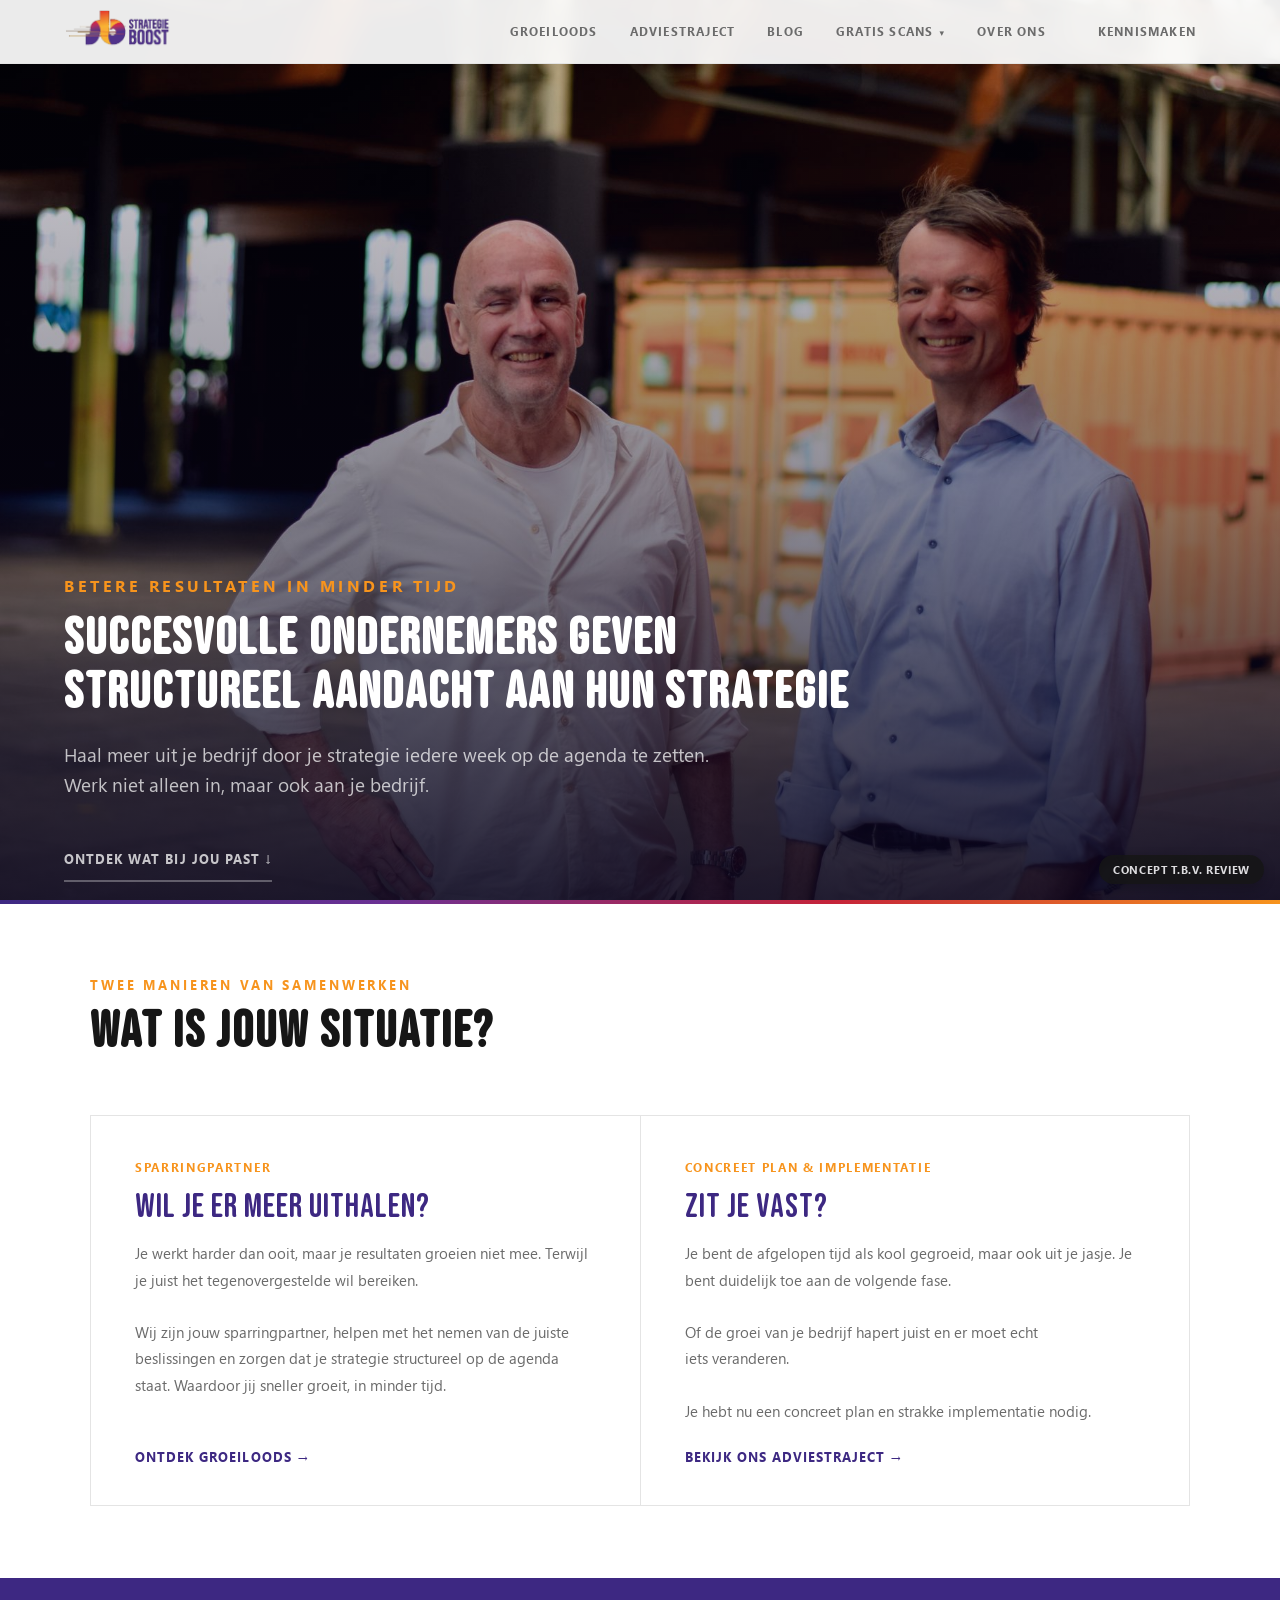
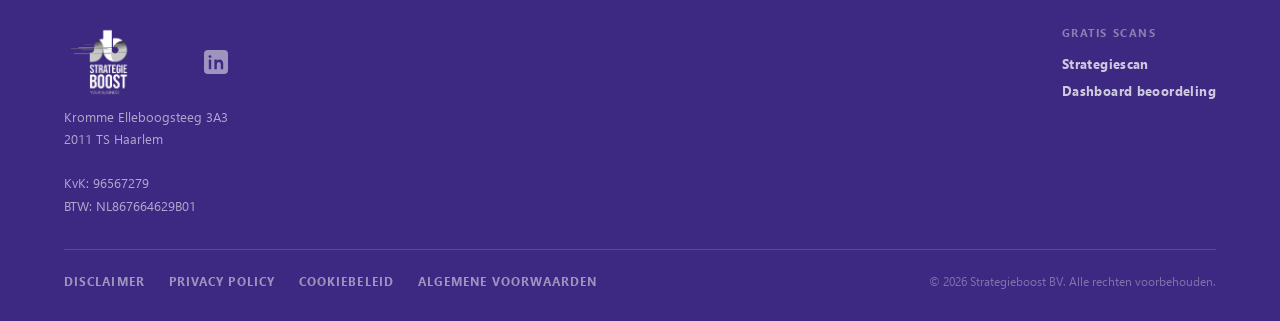
==== commit a752b7b3: "Add files via upload" ====
--- a/index.html
+++ b/index.html
@@ -410,8 +410,6 @@
   .voor-wie-item:first-child { border-right: none; border-bottom: 1px solid var(--rule); }
   .dienst { grid-template-columns: 48px 1fr; }
   .hero-photo img { object-position: center 20%; }
-  .hero-title { font-size: clamp(28px, 8vw, 38px); letter-spacing: 0.02em; }
-  .hero-line { display: inline; }
   .footer-logo-img { width: 100%; max-width: 240px; height: auto; margin-top: 0; }
   .footer-bottom { flex-direction: column; align-items: flex-start; gap: 16px; }
   .footer-legal { flex-direction: column; gap: 10px; align-items: flex-start; }
@@ -482,15 +480,15 @@
 <div class="hero">
   <div class="hero-photo">
     <picture>
-      <source media="(max-width: 720px)" srcset="Strategie%20Boost%20-21.jpg">
-      <img src="Strategie%20Boost%20-31.jpg" alt="Ian van Veen en Meinoud Rost van Tonningen"
+      <source media="(max-width: 720px)" srcset="Strategie Boost -21.jpg">
+      <img src="Strategie Boost -31.jpg" alt="Ian van Veen en Meinoud Rost van Tonningen"
            onerror="this.style.display='none'; this.closest('.hero-photo').classList.add('img-missing'); this.closest('.hero-photo').setAttribute('data-caption','Foto Ian van Veen en Meinoud Rost van Tonningen (Strategie Boost -31.jpg)')">
     </picture>
   </div>
   <div class="hero-overlay"></div>
   <div class="hero-content">
     <div class="hero-eyebrow">Betere resultaten in minder tijd</div>
-    <h1 class="hero-title"><span class="hero-line">Succesvolle ondernemers geven</span> <span class="hero-line">structureel aandacht aan hun strategie</span></h1>
+    <h1 class="hero-title"><span class="hero-line">Succesvolle ondernemers geven</span><span class="hero-line">structureel aandacht aan hun strategie</span></h1>
     <p class="hero-sub" style="max-width:820px;">Haal meer uit je bedrijf door je strategie iedere week op de agenda te zetten.<br>Werk niet alleen in, maar ook aan je bedrijf.</p>
     <div class="hero-actions">
       <a class="btn-ghost" href="#keuze">Ontdek wat bij jou past ↓</a>
@@ -502,8 +500,7 @@
 <section id="keuze">
   <div class="container">
     <div class="section-label">Twee manieren van samenwerken</div>
-    <h2 class="section-title">Kies wat bij je past</h2>
-    <p class="section-intro">Niet elke ondernemer heeft hetzelfde nodig. Herken je jezelf hieronder?</p>
+    <h2 class="section-title">Wat is jouw situatie?</h2>
     <div class="keuze-grid">
       <div class="keuze-card">
         <div class="keuze-tag">Sparringpartner</div>
